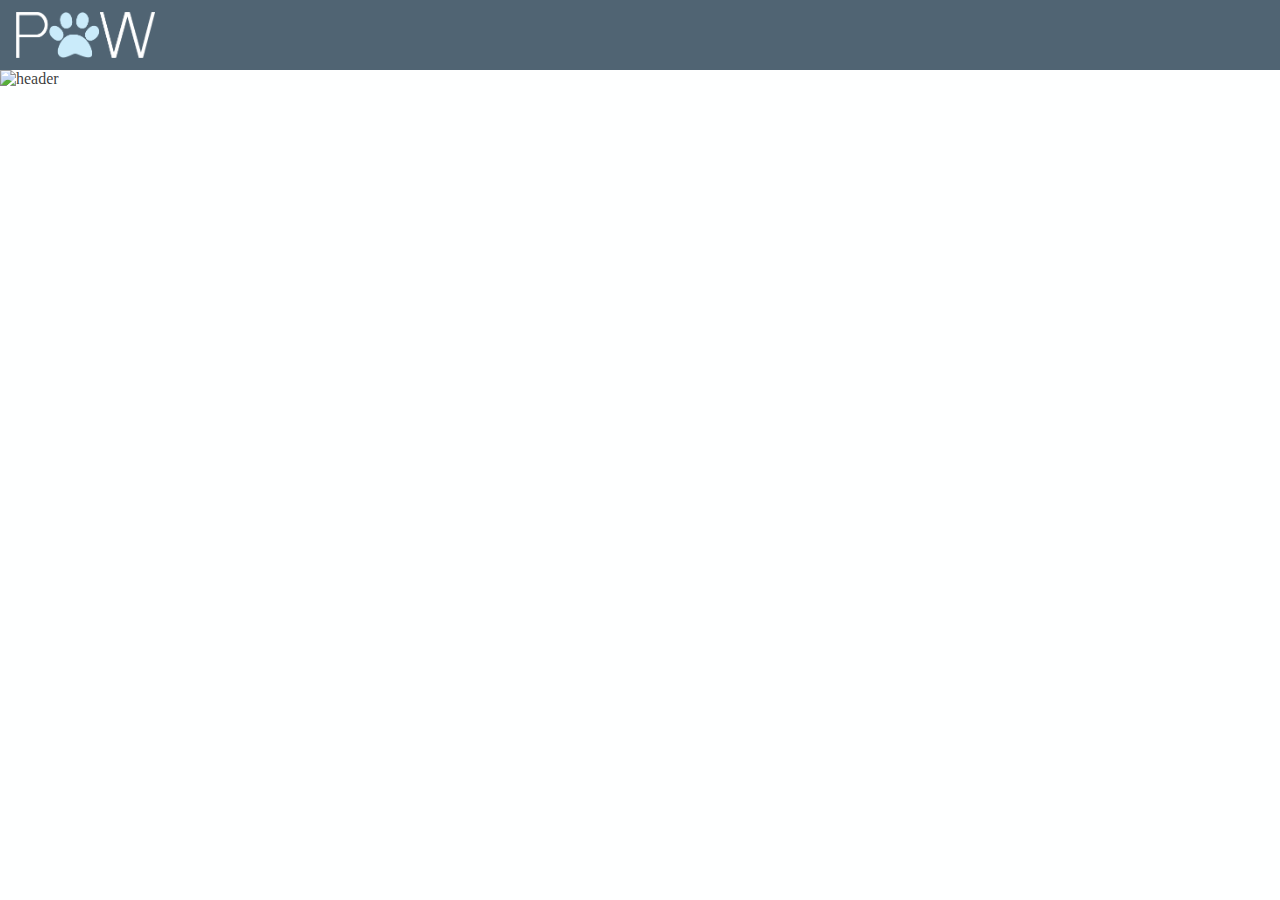
==== index.html @ cee35fe9 "Midterm First Commit" ====
<!DOCTYPE html>
<html lang="en">

<head>
  <meta charset="UTF-8">
  <meta name="viewport" content="width=device-width, initial-scale=1.0">
  <meta http-equiv="X-UA-Compatible" content="ie=edge">
  <link rel="stylesheet" href="main.css">
  <title>Navbar Demo</title>
</head>

<body>
  <div class="navbar">
    <div class="logo">
      <img src="./images/logo_short_white.png" alt="logo">
    </div>
  </div>
  <div class="header_image">
      <img src="./images/header_image.JPG" alt="header">
</div>

  <article>
  </article>
</body>

</html>
---- main.css ----
body {
  background-color: #feffff;
  color: rgba(0, 0, 0, 0.78);
  margin: 0;
  padding: 0;
}

.navbar {
  align-items: center;
  background-color: #506473;
  display: flex;
  height: 70px;
}
.navbar .logo {
  flex-grow: 1;
}
.navbar .logo {
  flex-grow: 1;
  height: 100%;
  align-items: center;
  display: flex;
  padding-left: 1rem;
}
.navbar .logo img {
  height: calc(100% - 1.5rem);
  width: auto;
}

.header_image img {
  height: 50em;
}

/*# sourceMappingURL=main.css.map */
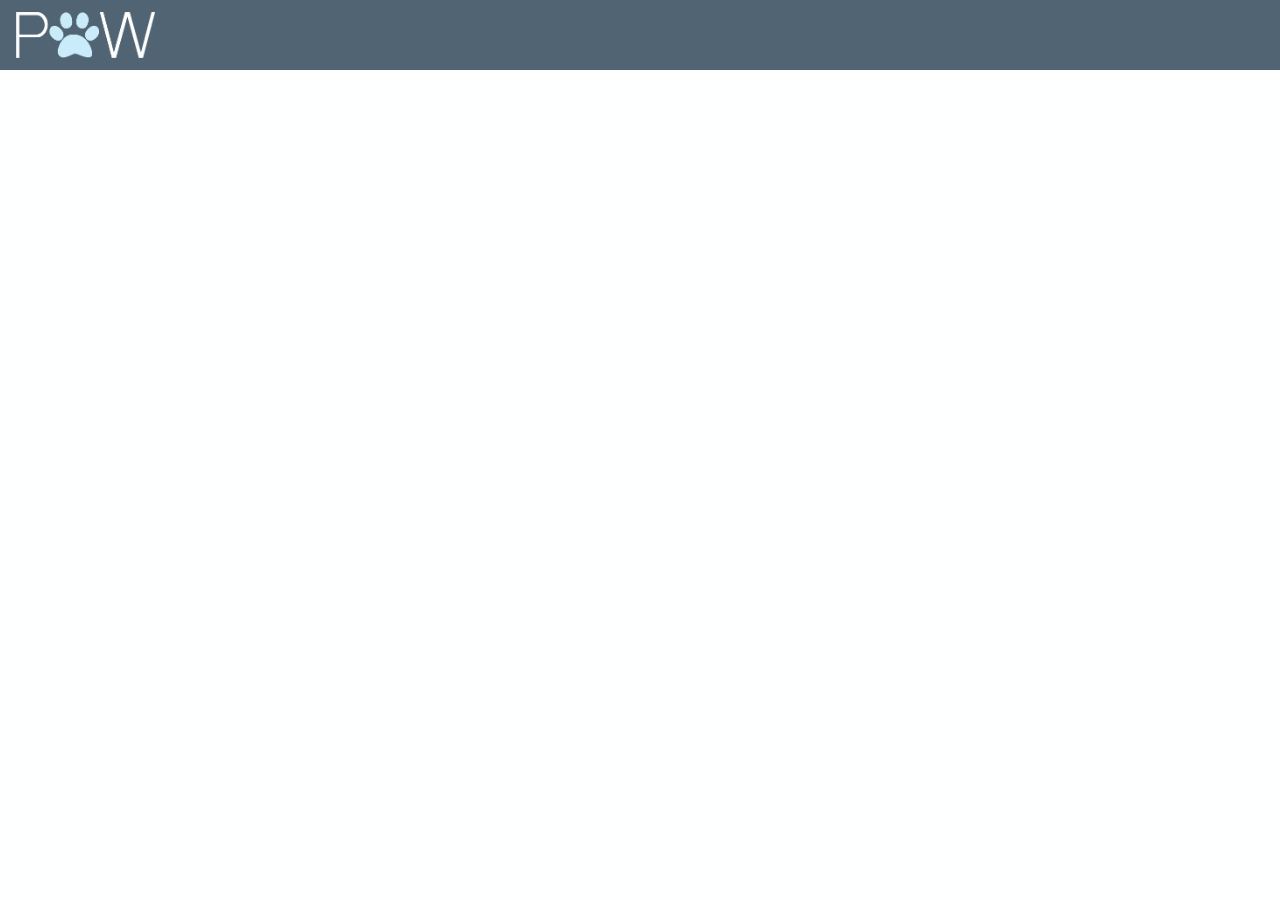
==== commit 16dad168: "Midterm Second Commit" ====
--- a/index.html
+++ b/index.html
@@ -15,12 +15,11 @@
       <img src="./images/logo_short_white.png" alt="logo">
     </div>
   </div>
-  <div class="header_image">
-      <img src="./images/header_image.JPG" alt="header">
-</div>
-
-  <article>
-  </article>
+  
+  
+  <div class="img-container">
+      <div class ="inner-container"></div>
+  </div>
 </body>
 
 </html>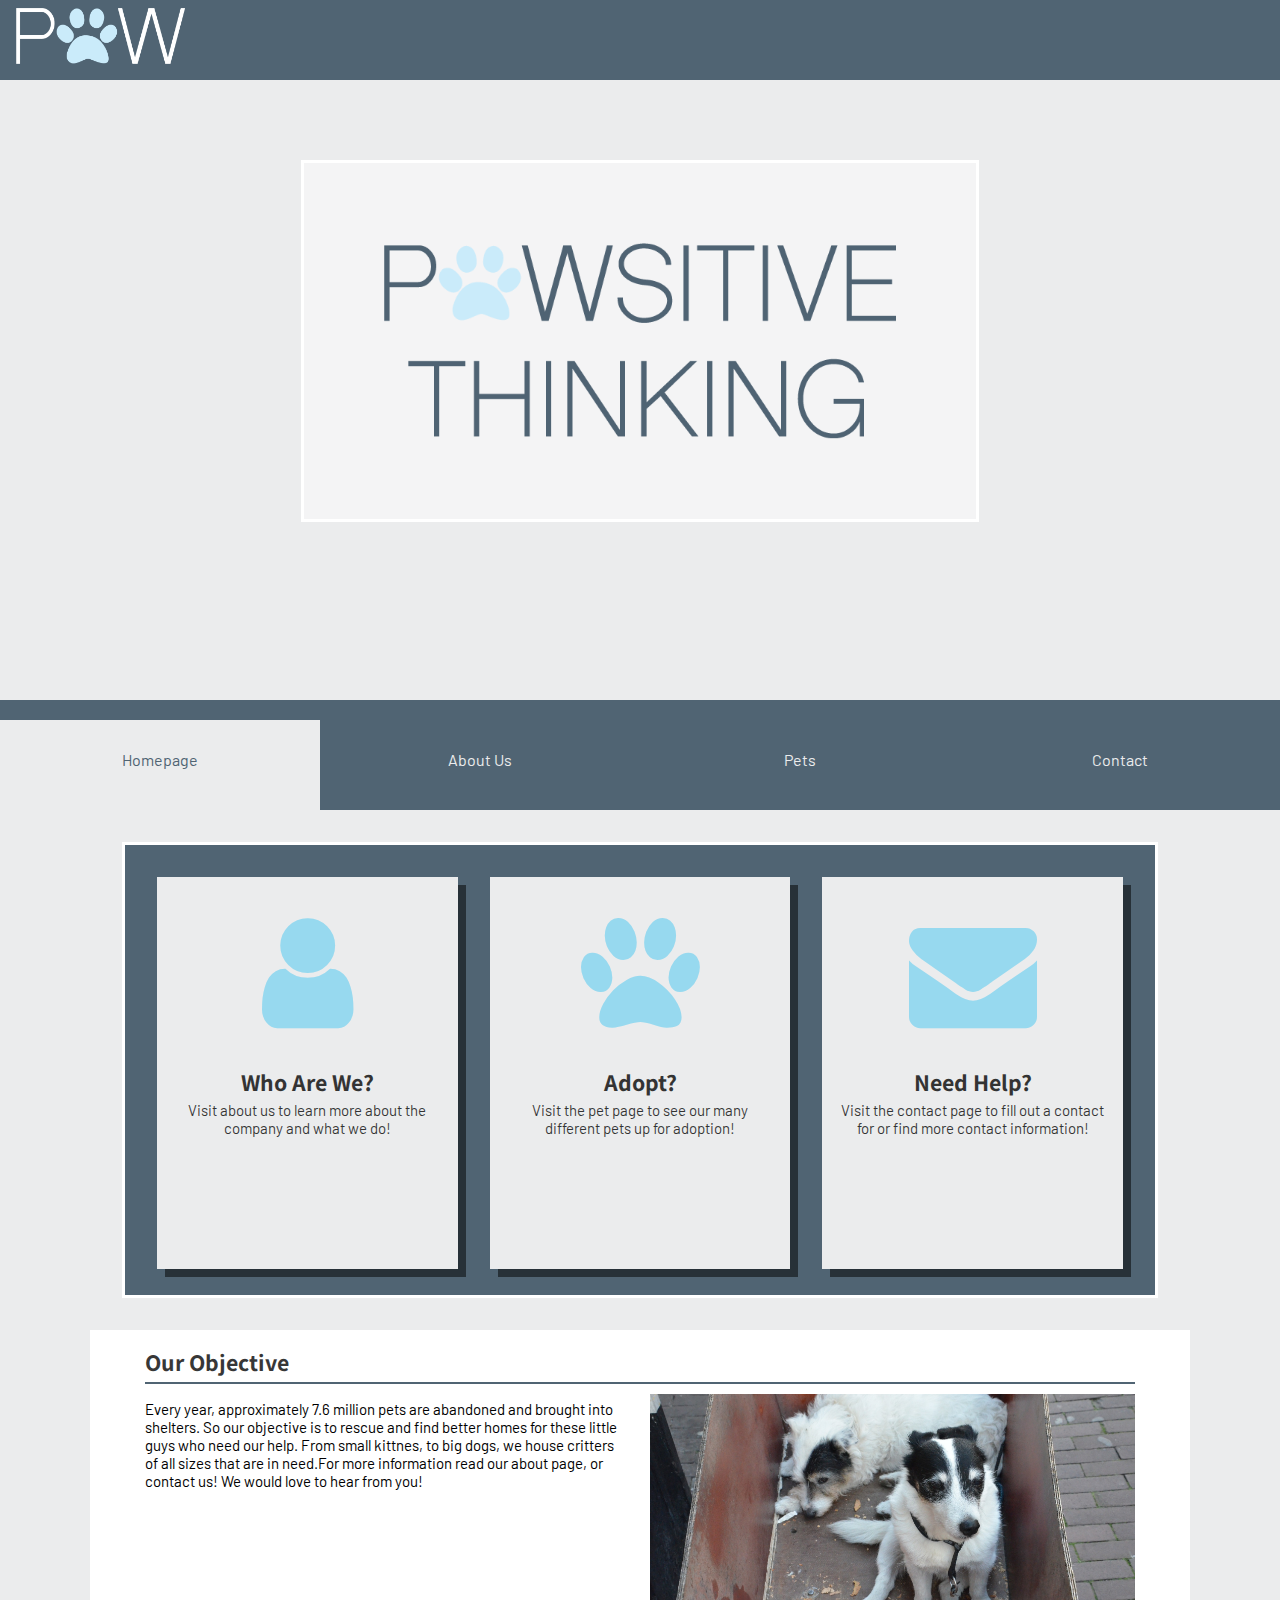
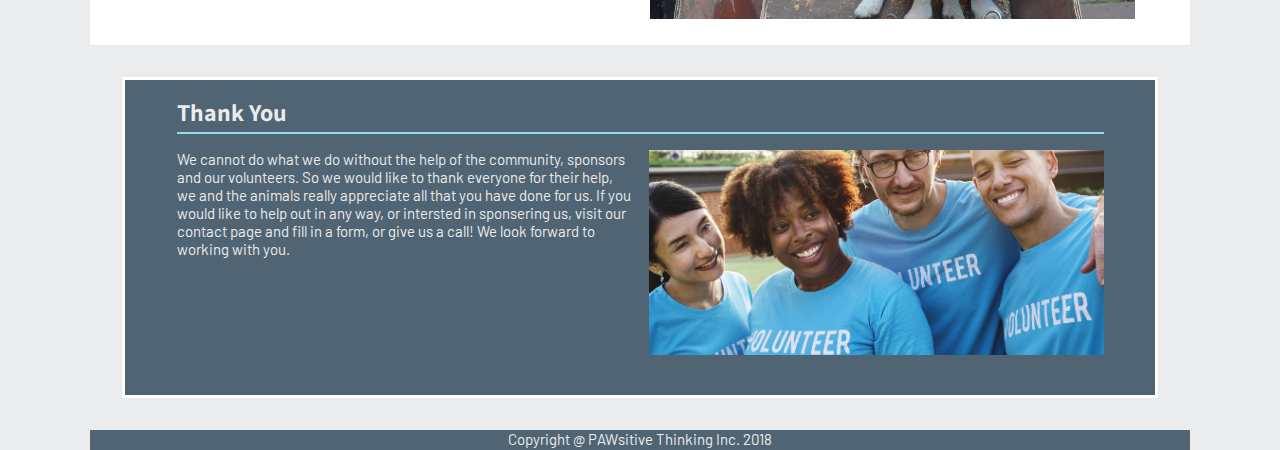
==== commit 17077587: "Jazmin Eickmeier's Midterm - Eick0004 - Web Production - Robert McKenny - MTM6330 - 10/17/2018" ====
--- a/index.html
+++ b/index.html
@@ -1,3 +1,5 @@
+<!-- Used images twice to condence code. -->
+<!-- This goes for all HTML files. -->
 <!DOCTYPE html>
 <html lang="en">
 
@@ -6,20 +8,97 @@
   <meta name="viewport" content="width=device-width, initial-scale=1.0">
   <meta http-equiv="X-UA-Compatible" content="ie=edge">
   <link rel="stylesheet" href="main.css">
-  <title>Navbar Demo</title>
+  <link rel="stylesheet" href="https://cdnjs.cloudflare.com/ajax/libs/font-awesome/4.7.0/css/font-awesome.min.css">
+  <title>Jazmin midterm</title>
 </head>
+<div class="web-content">
 
-<body>
-  <div class="navbar">
-    <div class="logo">
-      <img src="./images/logo_short_white.png" alt="logo">
+  <body>
+    <div class="topbar">
+      <div class="logo">
+        <a href="./index.html"><img src="./images/logo_short_white.png" alt="logo"></a>
+      </div>
     </div>
-  </div>
-  
-  
-  <div class="img-container">
-      <div class ="inner-container"></div>
-  </div>
+
+    <div class="img-container">
+      <div class="inner-container">
+        <img src="./images/logo_new.png" alt="">
+      </div>
+    </div>
+    <!-- -------------------------------------------------------------------------------------------------------- -->
+    <!-- Desktop NavBar -->
+    <div class="navbar">
+      <nav class="nav">
+        <div class="menu-item active"><a href="./index.html">Homepage</a></div>
+        <div class="menu-item"><a href="./about.html">About Us</a></div>
+        <div class="menu-item"><a href="./pets.html">Pets</a></div>
+        <div class="menu-item"><a href="./contact.html">Contact</a></div>
+      </nav>
+    </div>
+    <!-- -------------------------------------------------------------------------------------------------------- -->
+    <!-- Mobie NavBar -->
+    <div class="mobilebar">
+      <nav class="nav">
+        <div class="menu-item active"><a href="./index.html"><i class="icon fa fa-home"></i></a></div>
+        <div class="menu-item"><a href="./about.html"><i class="icon fa fa-user"></i></a></div>
+        <div class="menu-item"><a href="./pets.html"> <i class="icon fa fa-paw"></i></a></div>
+        <div class="menu-item"><a href="./contact.html"><i class="icon fa fa-envelope"></i></a></div>
+      </nav>
+    </div>
+    <div class="max">
+      <!-- -------------------------------------------------------------------------------------------------------- -->
+      <!-- Section One -->
+      <div class="main-one">
+        <div class="info">
+          <a href="./about.html"><i class="icon fa fa-user"></i></a>
+          <h2>Who Are We?</h2>
+          <p>Visit about us to learn more about the company and what we do! </p>
+        </div>
+        <div class="info">
+          <a href="./pets.html"> <i class="icon fa fa-paw"></i></a>
+          <h2>Adopt?</h2>
+          <p>Visit the pet page to see our many different pets up for adoption!</p>
+        </div>
+        <div class="info">
+          <a href="./contact.html"><i class="icon fa fa-envelope"></i></a>
+          <h2>Need Help?</h2>
+          <p>Visit the contact page to fill out a contact for or find more contact information!</p>
+        </div>
+      </div>
+      <!-- -------------------------------------------------------------------------------------------------------- -->
+      <!-- Section Two -->
+      <div class="main-two">
+        <div>
+          <div class="img"></div>
+          <h2>Our Objective</h2>
+          <p>Every year, approximately 7.6 million pets are abandoned and brought into shelters. So our objective is to
+            rescue and find better homes for these little guys who need our help. From small kittnes, to big dogs, we
+            house critters of all sizes that are in need.For more information read our about page, or contact us! We
+            would love to hear from you!</p>
+        </div>
+      </div>
+      <!-- -------------------------------------------------------------------------------------------------------- -->
+      <!-- Section Three -->
+      <div class="main-three">
+        <div>
+          <h2>Thank You</h2>
+          <img src="./images/volunteers.jpg" alt="">
+          <p>We cannot do what we do without the help of the community, sponsors and our volunteers. So we would like
+            to thank everyone for their help, we and the animals really appreciate all that you have done for us. If
+            you would like to help out in any way, or intersted in sponsering us, visit our contact page and fill in a
+            form, or give us a call! We look forward to working with you.</p>
+          <div class="img"></div>
+        </div>
+      </div>
+      <!-- -------------------------------------------------------------------------------------------------------- -->
+      <!-- Footer -->
+      <div class="footer">
+        <p>Copyright @ PAWsitive Thinking Inc. 2018</p>
+      </div>
+    </div>
+
+</div>
+
 </body>
 
 </html>--- a/main.css
+++ b/main.css
@@ -1,33 +1,737 @@
+@import url("https://fonts.googleapis.com/css?family=Barlow");
+@import url("https://fonts.googleapis.com/css?family=Assistant:200");
+* {
+  margin: 0;
+  height: 100%;
+}
+
+p,
+a {
+  font-family: "Barlow", sans-serif;
+}
+
+h1,
+h2,
+h3 {
+  font-family: "Assistant", sans-serif;
+}
+
 body {
-  background-color: #feffff;
+  background-color: #ebeced;
   color: rgba(0, 0, 0, 0.78);
   margin: 0;
   padding: 0;
-}
-
-.navbar {
+  width: 100%;
+}
+
+.max {
+  max-width: 1100px;
+  margin: 0 auto;
+}
+
+.topbar {
   align-items: center;
   background-color: #506473;
   display: flex;
-  height: 70px;
-}
-.navbar .logo {
-  flex-grow: 1;
-}
-.navbar .logo {
+}
+.topbar .logo {
   flex-grow: 1;
   height: 100%;
   align-items: center;
   display: flex;
   padding-left: 1rem;
-}
-.navbar .logo img {
+  padding-top: 1rem;
+}
+.topbar .logo img {
   height: calc(100% - 1.5rem);
   width: auto;
 }
 
-.header_image img {
-  height: 50em;
+.img-container {
+  background-image: url(./images/header_image.jpg);
+  height: 50%;
+  background-position: center;
+  background-repeat: no-repeat;
+  background-size: cover;
+  position: relative;
+}
+
+.inner-container {
+  text-align: center;
+  position: absolute;
+  width: 100%;
+  color: #fff;
+  height: auto;
+}
+.inner-container img {
+  width: 40%;
+  align-content: center;
+  margin-top: 5rem;
+  padding: 5rem;
+  background-color: rgba(255, 255, 255, 0.444);
+  border: solid 3px #fff;
+}
+
+.topbar {
+  align-items: center;
+  background-color: #506473;
+  display: flex;
+  height: 80px;
+}
+.topbar .logo {
+  flex-grow: 1;
+  height: 100%;
+  align-items: center;
+  display: flex;
+  padding-left: 1rem;
+  padding-top: 1rem;
+}
+.topbar .logo img {
+  height: calc(100% - 1.5rem);
+  width: auto;
+}
+
+.img-container {
+  background-image: url(./images/header_image.jpg);
+  height: 70%;
+  background-position: center;
+  background-repeat: no-repeat;
+  background-size: cover;
+  position: relative;
+}
+
+.inner-container {
+  text-align: center;
+  position: absolute;
+  width: 100%;
+  color: #fff;
+  height: auto;
+}
+.inner-container img {
+  width: 40%;
+  align-content: center;
+  margin-top: 5rem;
+  padding: 5rem;
+  background-color: rgba(255, 255, 255, 0.444);
+  border: solid 3px #fff;
+}
+
+.mobilebar {
+  display: none;
+}
+
+.navbar {
+  text-align: center;
+  background-color: #506473;
+  display: flex;
+  height: 100px;
+}
+.navbar .nav {
+  flex-grow: 1;
+  display: flex;
+  justify-content: space-around;
+  align-items: center;
+  height: 100%;
+}
+.navbar .menu-item {
+  width: 25%;
+  border-top: 20px solid #506473;
+  display: flex;
+  align-items: center;
+  justify-content: center;
+  flex-direction: column;
+}
+.navbar a {
+  text-decoration: none;
+  text-decoration-color: none;
+  text-align: center;
+  color: #ebeced;
+  margin: 30px;
+}
+.navbar .active {
+  background-color: #ebeced;
+}
+.navbar .active a {
+  color: #506473;
+}
+
+p {
+  font-size: 15px;
+}
+
+.main-one {
+  display: flex;
+  justify-content: space-between;
+  margin: 2rem;
+  background-color: #506473;
+  height: 50%;
+  border: 3px solid #fff;
+}
+.main-one .info {
+  margin: 2rem;
+  background-color: #ebeced;
+  height: 87%;
+  width: 30%;
+  box-shadow: 8px 8px #273138;
+  margin-bottom: 6rem;
+}
+.main-one .info:nth-child(2) {
+  margin: 0 auto;
+  margin-top: 2rem;
+}
+.main-one .icon {
+  margin-top: 2rem;
+  height: 40%;
+  width: 100%;
+  text-align: center;
+  font-size: 800%;
+  text-decoration: none;
+  color: #97d9ef;
+}
+.main-one h2 {
+  text-align: center;
+  height: 5%;
+}
+.main-one p {
+  margin: 1rem;
+  text-align: center;
+}
+
+.main-two {
+  height: 35%;
+  width: 100%;
+  background-color: #fff;
+}
+.main-two div {
+  height: 65%;
+  width: 90%;
+  margin: 0 auto;
+}
+.main-two div h2 {
+  padding-top: 1rem;
+  padding-bottom: 1rem;
+  height: 10%;
+  width: 100%;
+  border-bottom: 2px solid #506473;
+  margin-bottom: 1rem;
+}
+.main-two div p {
+  color: black;
+  width: 48%;
+  height: 30%;
+  float: left;
+}
+.main-two div .img {
+  height: 110%;
+  width: 49%;
+  background-image: url(./images/dog-one.jpg);
+  background-position: center;
+  background-repeat: no-repeat;
+  background-size: cover;
+  position: relative;
+  float: right;
+  margin-top: 4rem;
+}
+
+.main-three {
+  display: flex;
+  justify-content: space-between;
+  margin: 2rem;
+  background-color: #506473;
+  height: 35%;
+  border: solid 3px #fff;
+}
+.main-three img {
+  display: none;
+}
+.main-three div {
+  height: 65%;
+  width: 90%;
+  margin: 0 auto;
+}
+.main-three div h2 {
+  height: 5%;
+  padding-top: 1rem;
+  padding-bottom: 1rem;
+  height: 10%;
+  border-bottom: 2px solid #97d9ef;
+  margin-bottom: 1rem;
+  color: #ebeced;
+}
+.main-three div p {
+  color: #ebeced;
+  width: 49%;
+  height: 30%;
+  float: left;
+}
+.main-three div .img {
+  height: 100%;
+  width: 49%;
+  background-image: url(./images/volunteers.jpg);
+  background-position: center;
+  background-repeat: no-repeat;
+  background-size: cover;
+  position: relative;
+  float: right;
+}
+
+.about-one {
+  display: flex;
+  justify-content: space-between;
+  margin: 2rem;
+  background-color: #506473;
+  height: 50%;
+  border: solid 3px #fff;
+}
+.about-one h2 {
+  height: 5%;
+  padding-top: 1rem;
+  padding-bottom: 1rem;
+  height: 10%;
+  border-bottom: 2px solid #97d9ef;
+  margin-bottom: 1rem;
+  color: #ebeced;
+}
+.about-one p {
+  color: #ebeced;
+  width: 49%;
+  height: 30%;
+  float: left;
+}
+.about-one .img {
+  height: 100%;
+  width: 49%;
+  background-image: url(./images/about.jpg);
+  background-position: center;
+  background-repeat: no-repeat;
+  background-size: cover;
+  position: relative;
+  float: right;
+}
+
+.pet-one {
+  margin: 2rem;
+  background-color: #506473;
+  height: auto;
+  border: solid 3px #fff;
+  padding-bottom: 1rem;
+}
+.pet-one .section-top {
+  display: flex;
+  height: 20%;
+  padding-bottom: 1rem;
+  margin-bottom: 1rem;
+}
+.pet-one .section-top h2 {
+  width: 90%;
+  height: 10%;
+  border-bottom: 2px solid #97d9ef;
+  color: #ebeced;
+  margin-top: 1rem;
+  margin-left: 2rem;
+  padding-bottom: 2rem;
+}
+.pet-one .section-top p {
+  margin: 0 auto;
+  color: #ebeced;
+  width: 90%;
+  height: 15%;
+  border-bottom: 2px solid #97d9ef;
+  margin-left: 2rem;
+  padding-bottom: 2.5rem;
+}
+.pet-one .pet-section-one,
+.pet-one .pet-section-two,
+.pet-one .pet-section-three,
+.pet-one .pet-section-four {
+  display: flex;
+  justify-content: space-between;
+  margin: 2rem;
+  background-color: #ebeced;
+  height: 100%;
+}
+.pet-one .pet-section-one .text,
+.pet-one .pet-section-two .text,
+.pet-one .pet-section-three .text,
+.pet-one .pet-section-four .text {
+  flex-direction: column;
+  align-content: center;
+  display: flex;
+  text-align: center;
+  align-self: center;
+  margin: 0 0 0 7%;
+}
+.pet-one .pet-section-one .text h2,
+.pet-one .pet-section-two .text h2,
+.pet-one .pet-section-three .text h2,
+.pet-one .pet-section-four .text h2 {
+  height: 5%;
+  padding-top: 1rem;
+  padding-bottom: 1rem;
+  border-bottom: 2px solid #97d9ef;
+  margin-bottom: 1rem;
+  color: #506473;
+  text-align: center;
+}
+.pet-one .pet-section-one .text p,
+.pet-one .pet-section-two .text p,
+.pet-one .pet-section-three .text p,
+.pet-one .pet-section-four .text p {
+  color: #506473;
+  height: 30%;
+  align-self: center;
+}
+.pet-one .pet-section-one img,
+.pet-one .pet-section-two img,
+.pet-one .pet-section-three img,
+.pet-one .pet-section-four img {
+  display: none;
+}
+.pet-one .pet-section-one .img {
+  height: 400px;
+  width: 500px;
+  background-image: url(./images/cat-five.jpg);
+  background-position: center;
+  background-repeat: no-repeat;
+  background-size: cover;
+  position: relative;
+}
+.pet-one .pet-section-two .img {
+  height: 400px;
+  width: 500px;
+  background-image: url(./images/dog-two.jpg);
+  background-position: center;
+  background-repeat: no-repeat;
+  background-size: cover;
+  position: relative;
+}
+.pet-one .pet-section-three .img {
+  height: 400px;
+  width: 500px;
+  background-image: url(./images/cat-two.jpg);
+  background-position: center;
+  background-repeat: no-repeat;
+  background-size: cover;
+  position: relative;
+}
+.pet-one .pet-section-four .img {
+  height: 400px;
+  width: 500px;
+  background-image: url(./images/edog-three.jpg);
+  background-position: center;
+  background-repeat: no-repeat;
+  background-size: cover;
+  position: relative;
+}
+
+.contact-one {
+  margin: 2rem;
+  background-color: #506473;
+  height: auto;
+  border: solid 3px #fff;
+  padding-bottom: 1rem;
+  padding: 1rem 0 1rem 2rem;
+  color: #ebeced;
+  font-family: "Barlow", sans-serif;
+}
+.contact-one form input[type=text],
+.contact-one form select,
+.contact-one form textarea {
+  width: 95%;
+  padding: 12px;
+  border: 1px solid #ccc;
+  border-radius: 4px;
+  box-sizing: border-box;
+  margin-top: 6px;
+  margin-bottom: 16px;
+  resize: vertical;
+}
+.contact-one form input[type=submit] {
+  background-color: #97d9ef;
+  color: #fff;
+  padding: 12px 20px;
+  border: none;
+  border-radius: 4px;
+  cursor: pointer;
+}
+.contact-one form input[type=submit]:hover {
+  background-color: #ebeced;
+  color: #000;
+}
+.contact-one form .container {
+  border-radius: 5px;
+  background-color: #f2f2f2;
+  padding: 20px;
+}
+
+.contact-two {
+  display: flex;
+  justify-content: space-between;
+  margin: 2rem;
+  background-color: #fff;
+  height: 300px;
+}
+.contact-two div {
+  flex-direction: column;
+  align-content: center;
+  display: flex;
+  text-align: center;
+  align-self: center;
+  margin: 0 0 0 7%;
+  height: auto;
+}
+.contact-two div h2 {
+  height: auto;
+  padding-top: 1rem;
+  padding-bottom: 1rem;
+  border-bottom: 2px solid #97d9ef;
+  margin-bottom: 1rem;
+  color: #506473;
+  text-align: center;
+}
+.contact-two div img {
+  display: none;
+}
+.contact-two div p {
+  color: #506473;
+  height: 30%;
+  align-self: center;
+}
+.contact-two .img {
+  height: 300px;
+  width: 500px;
+  background-image: url(./images/map.png);
+  background-position: center;
+  background-repeat: no-repeat;
+  background-size: cover;
+  position: relative;
+}
+
+.contact-three {
+  display: flex;
+  justify-content: space-between;
+  margin: 2rem;
+  background-color: #506473;
+  height: 35%;
+  border: solid 3px #fff;
+}
+.contact-three div {
+  height: 65%;
+  width: 90%;
+  margin: 0 auto;
+}
+.contact-three div h2 {
+  height: 5%;
+  padding-top: 1rem;
+  padding-bottom: 1rem;
+  height: 10%;
+  border-bottom: 2px solid #97d9ef;
+  margin-bottom: 1rem;
+  color: #ebeced;
+}
+.contact-three div p {
+  color: #ebeced;
+  width: 49%;
+  height: 30%;
+  float: left;
+}
+.contact-three div .img {
+  height: 100%;
+  width: 49%;
+  background-image: url(./images/dog-four.jpg);
+  background-position: center;
+  background-repeat: no-repeat;
+  background-size: cover;
+  position: relative;
+  float: right;
+}
+
+.footer {
+  background-color: #506473;
+  height: 20px;
+  display: flex;
+}
+.footer p {
+  margin: 0 auto;
+  color: #ebeced;
+}
+
+@media all and (max-width: 800px) {
+  .navbar {
+    display: none;
+  }
+
+  .mobilebar {
+    text-align: center;
+    background-color: #506473;
+    display: flex;
+    height: 100px;
+    width: 100%;
+  }
+  .mobilebar .nav {
+    flex-grow: 1;
+    display: flex;
+    justify-content: space-around;
+    align-items: center;
+    height: 100%;
+    width: 100%;
+  }
+  .mobilebar .menu-item {
+    width: 25%;
+    border-top: 20px solid #506473;
+    display: flex;
+    align-items: center;
+    justify-content: center;
+    flex-direction: column;
+  }
+  .mobilebar a {
+    text-decoration: none;
+    text-decoration-color: none;
+    text-align: center;
+    color: #ebeced;
+    margin: 30px;
+    font-size: 50px;
+  }
+  .mobilebar .active {
+    background-color: #ebeced;
+  }
+  .mobilebar .active a {
+    color: #506473;
+  }
+
+  .main-one {
+    margin: 1rem;
+    height: 25%;
+  }
+  .main-one .info {
+    margin: 2rem 1rem 1rem 1rem;
+    height: 70%;
+    font-size: 12px;
+  }
+  .main-one .icon {
+    display: none;
+  }
+  .main-one h2 {
+    margin: 1rem 0;
+    padding-bottom: 0.5rem;
+  }
+  .main-one p {
+    margin: 1rem 1rem;
+    font-size: 10px;
+    padding-top: 0.5rem;
+    border-top: 2px solid #97d9ef;
+  }
+
+  .main-two {
+    height: 20%;
+  }
+  .main-two div {
+    width: calc(100% - 2rem);
+  }
+  .main-two div h2 {
+    width: 90%;
+    margin: 1rem;
+    padding-bottom: 2rem;
+  }
+  .main-two div p {
+    width: 90%;
+    font-size: 11px;
+    float: none;
+    margin: 1rem;
+  }
+  .main-two .img {
+    display: none;
+  }
+
+  .main-three {
+    height: 50%;
+  }
+  .main-three div {
+    width: calc(100% - 2rem);
+  }
+  .main-three div p {
+    font-size: 10px;
+    width: 100%;
+  }
+  .main-three .img {
+    display: none;
+  }
+  .main-three img {
+    display: block;
+    margin: 0 auto;
+    width: 300px;
+    height: 225px;
+    margin-bottom: 1rem;
+  }
+  .main-three .about {
+    height: 150px;
+  }
+
+  .about-content {
+    height: 40%;
+  }
+
+  .pet-one .section-top div h2 {
+    width: 90%;
+    margin: 1rem auto 0 auto;
+  }
+  .pet-one .section-top div p {
+    width: 90%;
+    margin: 1rem auto 0 auto;
+  }
+
+  .pet .text {
+    width: 85%;
+  }
+  .pet .text img {
+    display: block;
+    width: 100%;
+  }
+  .pet .text h2 {
+    width: 100%;
+  }
+  .pet .text p {
+    margin-bottom: 1rem;
+  }
+  .pet .img {
+    display: none;
+  }
+
+  .contact-one {
+    padding: 1rem 1rem 1rem 2rem;
+  }
+
+  .contact-three {
+    height: 25%;
+  }
+  .contact-three div p {
+    width: 100%;
+  }
+  .contact-three .img {
+    display: none;
+  }
+}
+@media all and (max-width: 575px) {
+  .contact-two {
+    width: 100;
+    margin: 0 auto;
+    height: 55%;
+  }
+  .contact-two div h2 {
+    text-align: center;
+    width: calc(95% - 2rem);
+    margin: 0 1rem 1rem 1rem;
+  }
+  .contact-two div img {
+    display: block;
+    width: 95%;
+  }
+  .contact-two div p {
+    margin: 1rem;
+  }
+  .contact-two .img {
+    display: none;
+  }
 }
 
 /*# sourceMappingURL=main.css.map */
